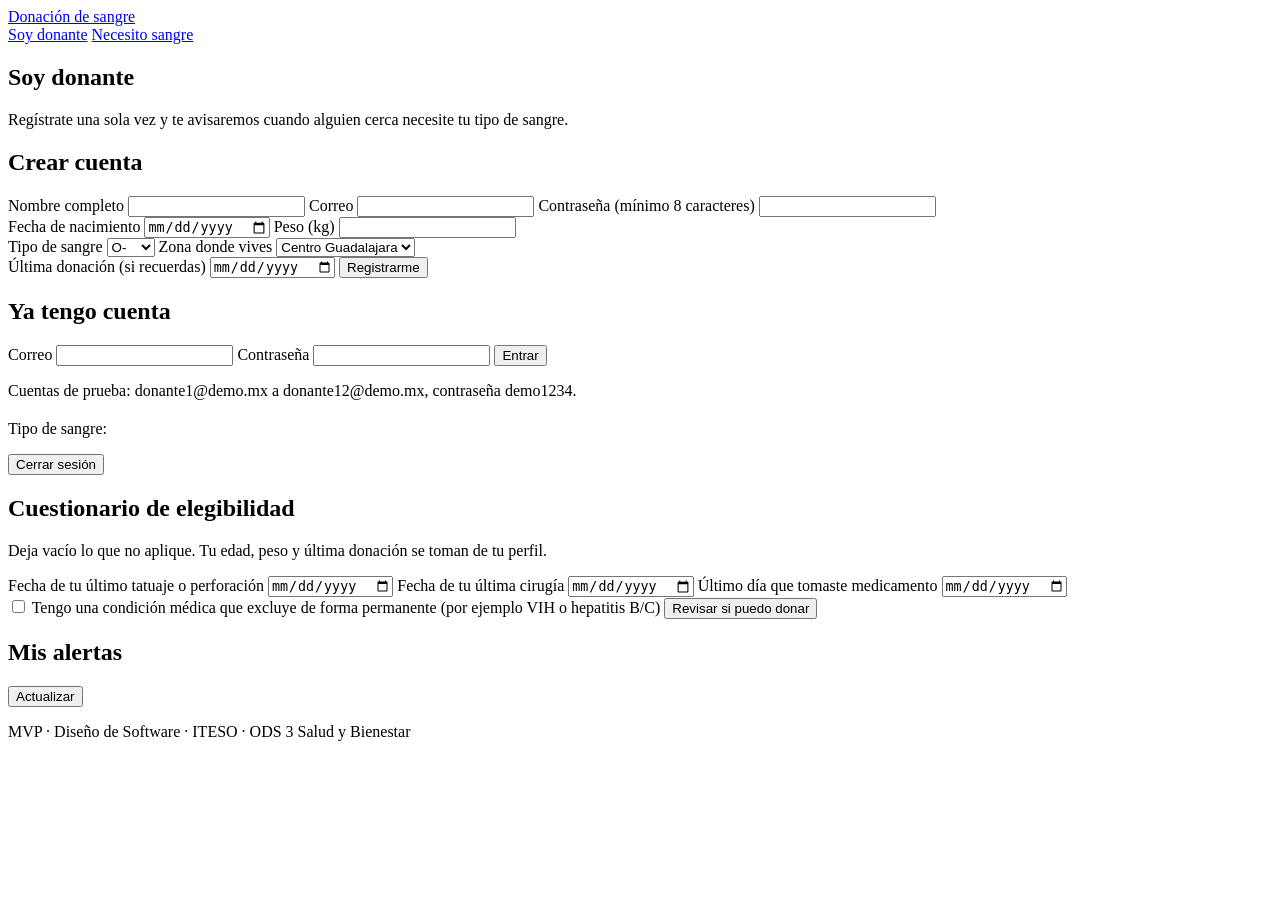
==== src/donacion/web/static/donante.html @ b6389589 "feat(web): página del donante" ====
<!DOCTYPE html>
<html lang="es">
<head>
  <meta charset="utf-8">
  <meta name="viewport" content="width=device-width, initial-scale=1">
  <title>Soy donante · Donación de sangre</title>
  <link rel="stylesheet" href="/app/css/app.css">
</head>
<body>
  <header class="encabezado">
    <div class="encabezado-contenido">
      <a class="marca" href="/app/"><span class="gota"></span>Donación de sangre</a>
      <nav class="nav">
        <a href="donante.html" class="activo">Soy donante</a>
        <a href="solicitud.html">Necesito sangre</a>
      </nav>
    </div>
  </header>

  <main>
    <div id="mensaje" class="mensaje oculto" role="status"></div>

    <!-- Sin sesión: registro y acceso -->
    <section id="seccion-acceso">
      <h1>Soy donante</h1>
      <p class="subtitulo">Regístrate una sola vez y te avisaremos cuando alguien cerca necesite tu tipo de sangre.</p>
      <div class="rejilla">
        <form id="form-registro" class="card">
          <h2>Crear cuenta</h2>
          <label>Nombre completo <input name="name" required></label>
          <label>Correo <input name="email" type="email" required></label>
          <label>Contraseña (mínimo 8 caracteres) <input name="password" type="password" minlength="8" required></label>
          <div class="campos">
            <label>Fecha de nacimiento <input name="birth_date" type="date"></label>
            <label>Peso (kg) <input name="weight_kg" type="number" min="1" step="0.1" required></label>
          </div>
          <div class="campos">
            <label>Tipo de sangre <select name="blood_type" required></select></label>
            <label>Zona donde vives <select name="zone" required></select></label>
          </div>
          <label>Última donación (si recuerdas) <input name="last_donation" type="date"></label>
          <button class="btn" type="submit">Registrarme</button>
        </form>

        <form id="form-acceso" class="card">
          <h2>Ya tengo cuenta</h2>
          <label>Correo <input name="email" type="email" required></label>
          <label>Contraseña <input name="password" type="password" required></label>
          <button class="btn" type="submit">Entrar</button>
          <p class="ayuda">Cuentas de prueba: donante1@demo.mx a donante12@demo.mx, contraseña demo1234.</p>
        </form>
      </div>
    </section>

    <!-- Con sesión: perfil, cuestionario y alertas -->
    <section id="seccion-perfil" class="oculto">
      <div class="card">
        <div class="resumen">
          <div>
            <h1 id="perfil-nombre"></h1>
            <p class="ayuda">Tipo de sangre: <strong id="perfil-tipo"></strong></p>
          </div>
          <span id="perfil-estado" class="insignia"></span>
        </div>
        <p id="perfil-detalle" class="ayuda"></p>
        <button id="btn-salir" class="btn-secundario" type="button">Cerrar sesión</button>
      </div>

      <form id="form-tamizaje" class="card">
        <h2>Cuestionario de elegibilidad</h2>
        <p class="ayuda">Deja vacío lo que no aplique. Tu edad, peso y última donación se toman de tu perfil.</p>
        <div class="campos">
          <label>Fecha de tu último tatuaje o perforación <input name="tattoo_or_piercing_date" type="date"></label>
          <label>Fecha de tu última cirugía <input name="surgery_date" type="date"></label>
          <label>Último día que tomaste medicamento <input name="medication_end_date" type="date"></label>
        </div>
        <label class="casilla"><input name="permanent_exclusion" type="checkbox">
          Tengo una condición médica que excluye de forma permanente (por ejemplo VIH o hepatitis B/C)</label>
        <button class="btn" type="submit">Revisar si puedo donar</button>
      </form>

      <div class="card">
        <div class="resumen">
          <h2>Mis alertas</h2>
          <button id="btn-actualizar" class="btn-secundario" type="button">Actualizar</button>
        </div>
        <ul id="lista-alertas" class="lista"></ul>
      </div>
    </section>
  </main>

  <footer>MVP · Diseño de Software · ITESO · ODS 3 Salud y Bienestar</footer>
  <script type="module" src="js/donante.js"></script>
</body>
</html>
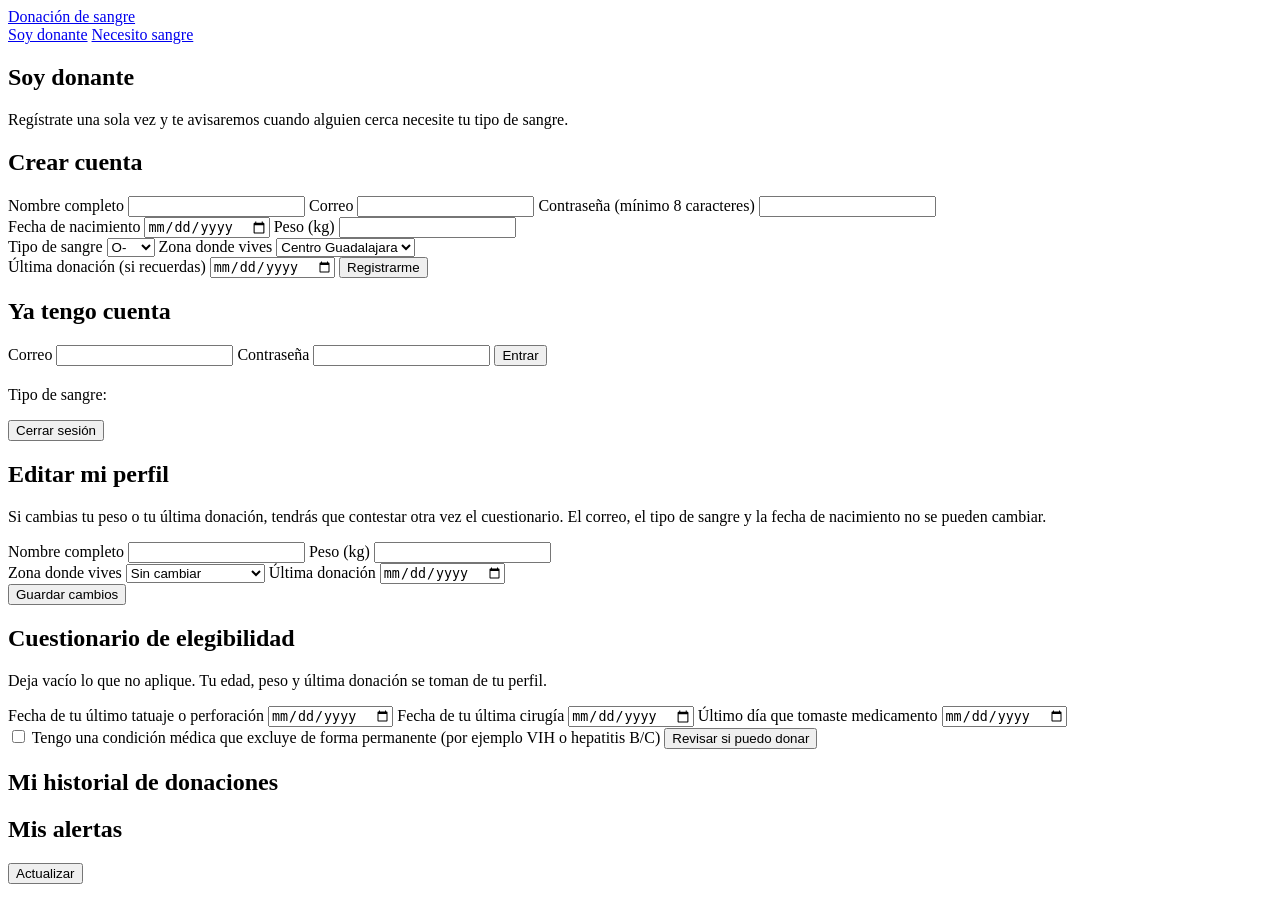
==== commit 6f9965bf: "feat: versión 1.0 de la app: correcciones de la revisión y funciones completas Correcciones de la re" ====
--- a/src/donacion/web/static/donante.html
+++ b/src/donacion/web/static/donante.html
@@ -47,7 +47,6 @@
           <label>Correo <input name="email" type="email" required></label>
           <label>Contraseña <input name="password" type="password" required></label>
           <button class="btn" type="submit">Entrar</button>
-          <p class="ayuda">Cuentas de prueba: donante1@demo.mx a donante12@demo.mx, contraseña demo1234.</p>
         </form>
       </div>
     </section>
@@ -66,6 +65,21 @@
         <button id="btn-salir" class="btn-secundario" type="button">Cerrar sesión</button>
       </div>
 
+      <form id="form-perfil" class="card">
+        <h2>Editar mi perfil</h2>
+        <p class="ayuda">Si cambias tu peso o tu última donación, tendrás que contestar otra vez el cuestionario.
+          El correo, el tipo de sangre y la fecha de nacimiento no se pueden cambiar.</p>
+        <div class="campos">
+          <label>Nombre completo <input name="name" required></label>
+          <label>Peso (kg) <input name="weight_kg" type="number" min="1" step="0.1" required></label>
+        </div>
+        <div class="campos">
+          <label>Zona donde vives <select name="zone"></select></label>
+          <label>Última donación <input name="last_donation" type="date"></label>
+        </div>
+        <button class="btn" type="submit">Guardar cambios</button>
+      </form>
+
       <form id="form-tamizaje" class="card">
         <h2>Cuestionario de elegibilidad</h2>
         <p class="ayuda">Deja vacío lo que no aplique. Tu edad, peso y última donación se toman de tu perfil.</p>
@@ -80,6 +94,12 @@
       </form>
 
       <div class="card">
+        <h2>Mi historial de donaciones</h2>
+        <p id="historial-resumen" class="ayuda"></p>
+        <ul id="lista-donaciones" class="lista"></ul>
+      </div>
+
+      <div class="card">
         <div class="resumen">
           <h2>Mis alertas</h2>
           <button id="btn-actualizar" class="btn-secundario" type="button">Actualizar</button>
@@ -89,7 +109,6 @@
     </section>
   </main>
 
-  <footer>MVP · Diseño de Software · ITESO · ODS 3 Salud y Bienestar</footer>
   <script type="module" src="js/donante.js"></script>
 </body>
 </html>
